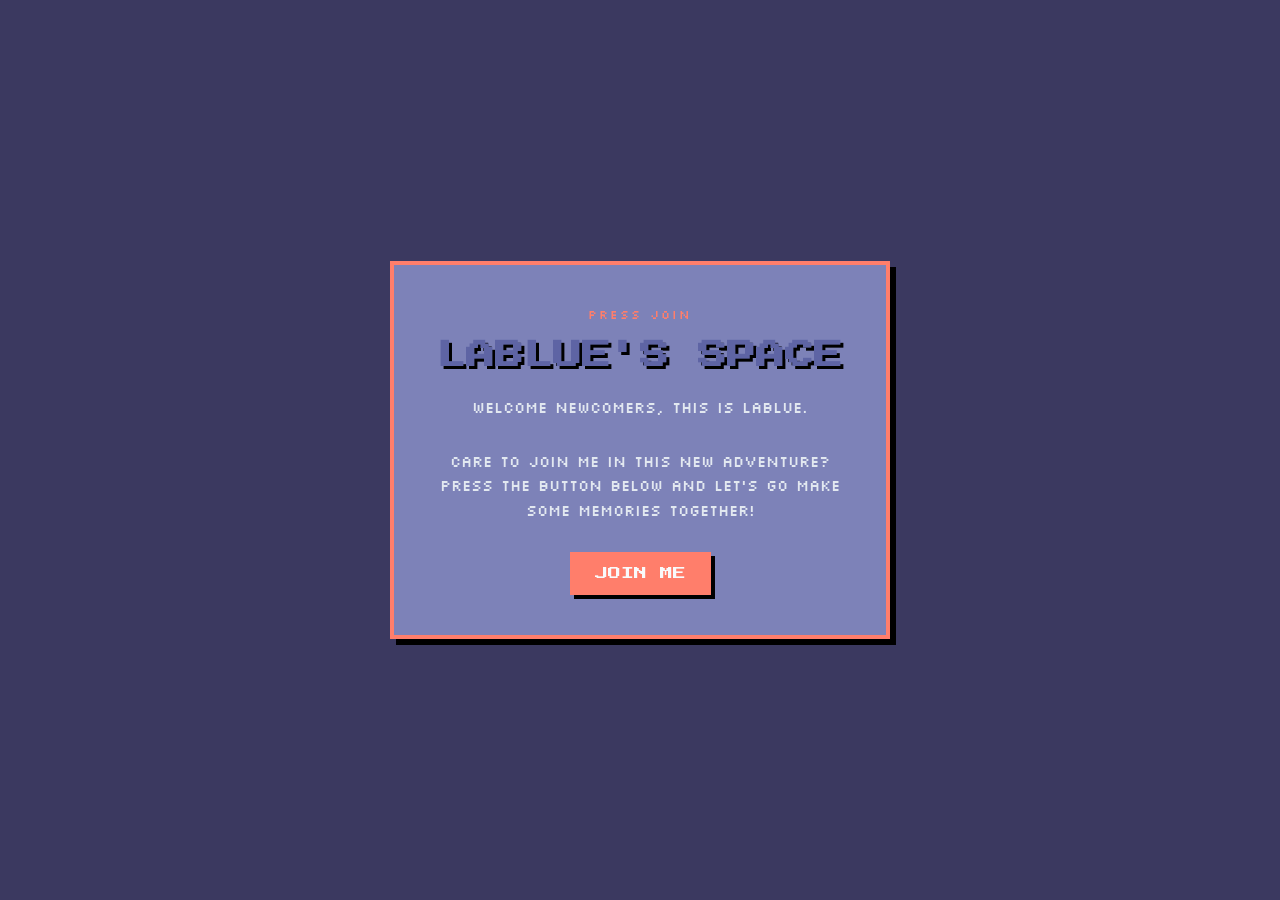
==== M8_Front-end_&_Inteligencia_Artificial/Lablue/index.html @ bffa4538 "Testing" ====
<!DOCTYPE html>
<html lang="pt">
<head>
  <meta charset="UTF-8">
  <meta name="viewport" content="width=device-width, initial-scale=1.0">
  <title>LABLUE'S | Pixel Space</title>

  <!-- Importação das Fontes Pixel do Google Fonts -->
  <link rel="preconnect" href="https://fonts.googleapis.com">
  <link rel="preconnect" href="https://fonts.gstatic.com" crossorigin>
  <link href="https://fonts.googleapis.com/css2?family=Press+Start+2P&family=Silkscreen:wght@400;700&display=swap" rel="stylesheet">

  <!-- Ficheiro de Estilos CSS -->
  <link rel="stylesheet" href="style.css">
</head>
<body>

  <main class="hero">
    <span class="badge">PRESS JOIN</span>
    <h1>LABLUE'S SPACE</h1>
    <p>Welcome newcomers, this is Lablue.</p>
    <p>Care to join me in this new adventure? Press the button below and let's go make some memories together!</p>

    <!-- Link configurado para abrir a imagem num novo separador (target="_blank") -->
    <a href="https://www.instagram.com/la.blue_queen?stkn=YzdnOGY3MTZjN3oy" target="_blank" class="btn">JOIN ME</a>
  </main>

</body>
</html>
---- M8_Front-end_&_Inteligencia_Artificial/Lablue/style.css ----
/* Reset básico e renderização pixelizada sem suavização */
* {
  margin: 0;
  padding: 0;
  box-sizing: border-box;
  -webkit-font-smoothing: none;
  -moz-osx-font-smoothing: unset;
  font-smooth: never;
}

body {
  background-color: #3b3960;
  color: #ffffff;
  display: flex;
  justify-content: center;
  align-items: center;
  min-height: 100vh;
  padding: 20px;
}

/* Card Principal / Hero */
.hero {
  background-color: #7D82B8;
  border: 4px solid #FF7E6B;
  box-shadow: 6px 6px 0px #000000;
  padding: 40px;
  max-width: 500px;
  text-align: center;
}

/* Tag de destaque */
.badge {
  font-family: 'Silkscreen', monospace;
  font-size: 0.75rem;
  color: #FF7E6B;
  letter-spacing: 2px;
  display: inline-block;
  margin-bottom: 15px;
}

/* Título estilo Arcade 8-bit */
h1 {
  font-family: 'Press Start 2P', monospace;
  font-size: 1.8rem;
  color: #5e64a4;
  text-shadow: 3px 3px 0px #000000;
  margin-bottom: 20px;
  line-height: 1.3;
}

/* Texto de corpo */
p {
  font-family: 'Silkscreen', monospace;
  font-size: 0.95rem;
  line-height: 1.6;
  color: #e2e8f0;
  margin-bottom: 30px;
}

/* Estilização do Botão (tag <a>) */
.btn {
  display: inline-block;
  text-decoration: none;
  font-family: 'Press Start 2P', monospace;
  font-size: 0.8rem;
  color: #f9fafb;
  background-color: #FF7E6B;
  border: none;
  padding: 15px 25px;
  cursor: pointer;
  box-shadow: 4px 4px 0px #000000;
  transition: transform 0.1s ease, box-shadow 0.1s ease, background-color 0.1s ease;
}

/* Interações do botão */
.btn:hover {
  background-color: #e29587;
}

.btn:active {
  transform: translate(2px, 2px);
  box-shadow: 2px 2px 0px #000000;
}
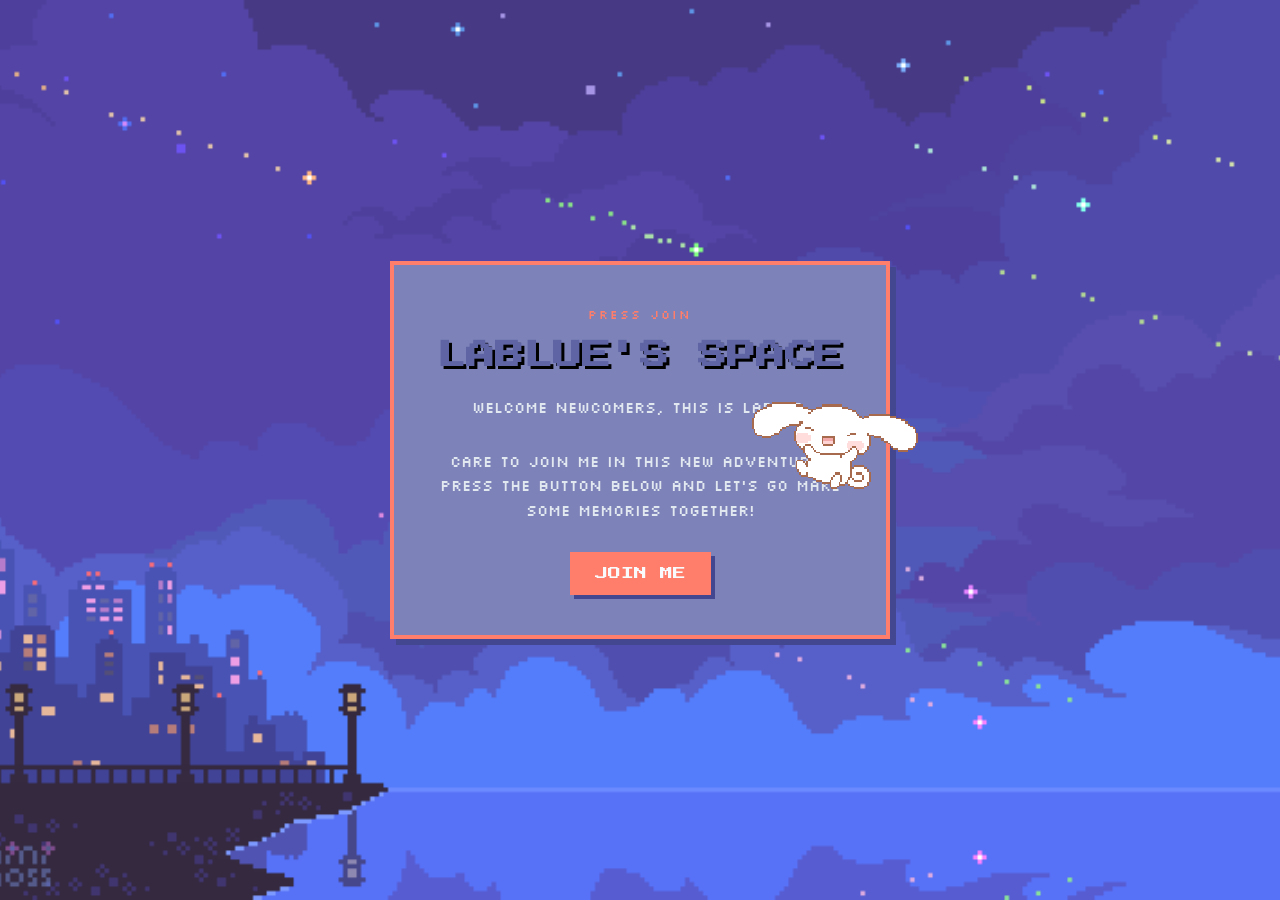
==== commit 2b4db877: "Practice skills" ====
--- a/M8_Front-end_&_Inteligencia_Artificial/Lablue/index.html
+++ b/M8_Front-end_&_Inteligencia_Artificial/Lablue/index.html
@@ -22,8 +22,14 @@
     <p>Care to join me in this new adventure? Press the button below and let's go make some memories together!</p>
 
     <!-- Link configurado para abrir a imagem num novo separador (target="_blank") -->
-    <a href="https://www.instagram.com/la.blue_queen?stkn=YzdnOGY3MTZjN3oy" target="_blank" class="btn">JOIN ME</a>
+    <a href="https://www.instagram.com/la.blu3s/" target="_blank" class="btn">JOIN ME</a>
   </main>
+
+  <!-- Script do Gatinho Interativo (Oneko) -->
+<!-- Elemento Interativo do Gato -->
+<div class="interactive-cat">
+    <img src="bunny.gif" alt="Bunny Pixel Art">
+</div>
 
 </body>
 </html>
--- a/M8_Front-end_&_Inteligencia_Artificial/Lablue/style.css
+++ b/M8_Front-end_&_Inteligencia_Artificial/Lablue/style.css
@@ -9,20 +9,27 @@
 }
 
 body {
-  background-color: #3b3960;
+   background-image: url(sea.gif); 
+    background-size: cover;       /* Cobre todo o ecrã */
+    background-position: center;  /* Centraliza a imagem */
+    background-repeat: no-repeat; /* Evita repetição */
+    height: 100vh; 
+    margin: 0;
+
   color: #ffffff;
   display: flex;
   justify-content: center;
   align-items: center;
   min-height: 100vh;
   padding: 20px;
+
 }
 
 /* Card Principal / Hero */
 .hero {
   background-color: #7D82B8;
   border: 4px solid #FF7E6B;
-  box-shadow: 6px 6px 0px #000000;
+  box-shadow: 6px 6px 0px #42478f;
   padding: 40px;
   max-width: 500px;
   text-align: center;
@@ -68,16 +75,50 @@
   border: none;
   padding: 15px 25px;
   cursor: pointer;
-  box-shadow: 4px 4px 0px #000000;
+  box-shadow: 4px 4px 0px #42478f;
   transition: transform 0.1s ease, box-shadow 0.1s ease, background-color 0.1s ease;
 }
 
 /* Interações do botão */
 .btn:hover {
   background-color: #e29587;
+  transform: scale(1.0) translateY(-10px);
+  filter: drop-shadow(0 5px 0px rgba(0, 0, 0, 0.3));
 }
 
 .btn:active {
   transform: translate(2px, 2px);
   box-shadow: 2px 2px 0px #000000;
+}
+
+.interactive-cat {
+    position: fixed;
+    bottom: 380px;
+    right: 360px;
+    z-index: 100;
+    cursor: pointer;
+    animation: floatCat 3s ease-in-out infinite; /* Efeito de flutuação suave */
+}
+
+.interactive-cat img {
+    width: 170px; /* Ajusta o tamanho do gato ao teu gosto */
+    height: auto;
+    image-rendering: pixelated; /* Mantém o aspeto pixel art perfeito */
+    transition: transform 0.2s ease, filter 0.2s ease;
+}
+
+/* Reação interativa ao passar o rato (Hover) */
+.interactive-cat:hover img {
+    transform: scale(1.3) translateY(-10px); /* O gato cresce e dá um salto */
+    filter: drop-shadow(0 5px 0px rgba(0, 0, 0, 0.3));
+}
+
+/* Animação subtil de movimento constante */
+@keyframes floatCat {
+    0%, 100% {
+        transform: translateY(0);
+    }
+    50% {
+        transform: translateY(-6px);
+    }
 }
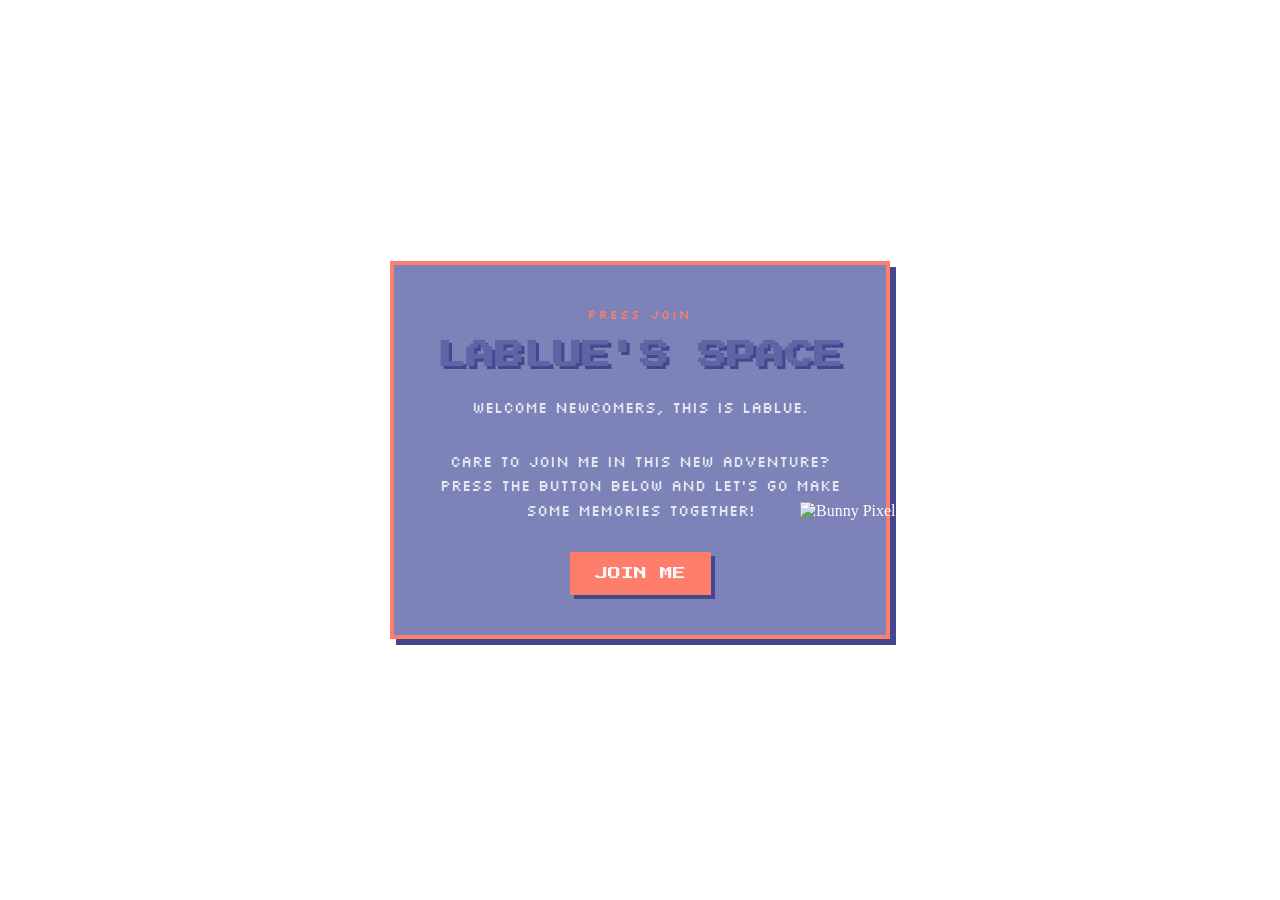
==== commit 0324b699: "Praticando estruturação de páginas" ====
--- a/M8_Front-end_&_Inteligencia_Artificial/Lablue/index.html
+++ b/M8_Front-end_&_Inteligencia_Artificial/Lablue/index.html
@@ -28,7 +28,7 @@
   <!-- Script do Gatinho Interativo (Oneko) -->
 <!-- Elemento Interativo do Gato -->
 <div class="interactive-cat">
-    <img src="bunny.gif" alt="Bunny Pixel Art">
+    <img src="images/bunny.gif" alt="Bunny Pixel Art">
 </div>
 
 </body>
--- a/M8_Front-end_&_Inteligencia_Artificial/Lablue/style.css
+++ b/M8_Front-end_&_Inteligencia_Artificial/Lablue/style.css
@@ -9,7 +9,7 @@
 }
 
 body {
-   background-image: url(sea.gif); 
+   background-image: url(images/sea.gif); 
     background-size: cover;       /* Cobre todo o ecrã */
     background-position: center;  /* Centraliza a imagem */
     background-repeat: no-repeat; /* Evita repetição */
@@ -50,7 +50,7 @@
   font-family: 'Press Start 2P', monospace;
   font-size: 1.8rem;
   color: #5e64a4;
-  text-shadow: 3px 3px 0px #000000;
+  text-shadow: 3px 3px 0px #42478f;
   margin-bottom: 20px;
   line-height: 1.3;
 }
